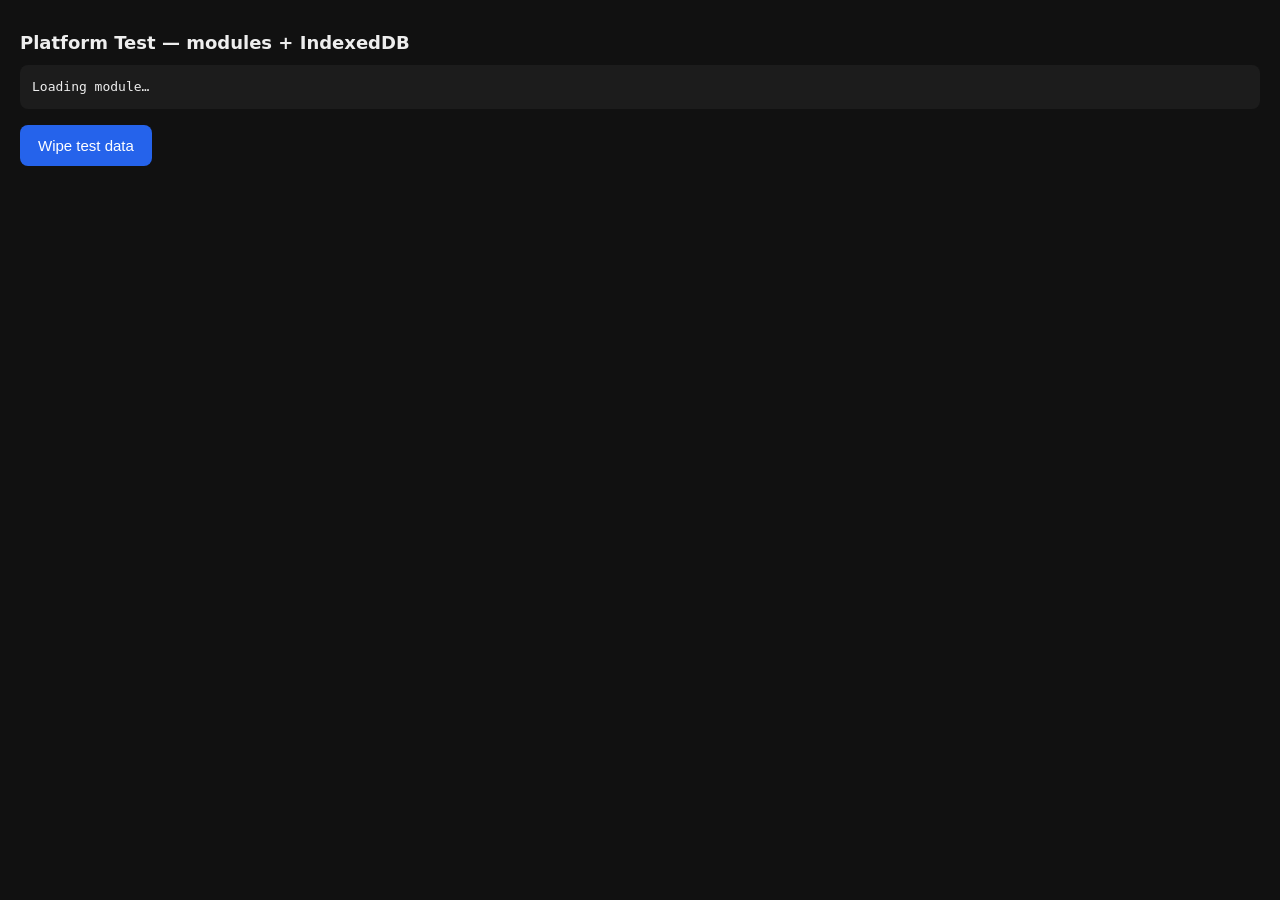
==== index.html @ 47bc87fa "Add files via upload" ====
<!DOCTYPE html>
<html lang="en">
<head>
<meta charset="utf-8">
<meta name="viewport" content="width=device-width, initial-scale=1">
<title>Sprint 0 Test</title>
<style>
body{font-family:system-ui,sans-serif;margin:0;padding:20px;background:#111;color:#eee}
h1{font-size:18px}
#out{white-space:pre-wrap;font-family:monospace;font-size:13px;background:#1c1c1c;padding:12px;border-radius:8px;line-height:1.5}
.ok{color:#4ade80}.bad{color:#f87171}
button{margin-top:16px;padding:12px 18px;font-size:15px;background:#2563eb;color:#fff;border:0;border-radius:8px}
</style>
</head>
<body>
<h1>Platform Test — modules + IndexedDB</h1>
<div id="out">Loading module…</div>
<button id="reset">Wipe test data</button>
<script type="module" src="js/test.js"></script>
<script>
// Fallback: if the module never runs, Check A failed.
setTimeout(function(){
  var o=document.getElementById('out');
  if(o.textContent.indexOf('Loading module')===0){
    o.innerHTML='<span class="bad">CHECK A FAILED — module did not execute.</span>\n'+
    'Open Chrome menu > Desktop site, or check the console for a MIME/CORS error.';
  }
},2500);
</script>
</body>
</html>
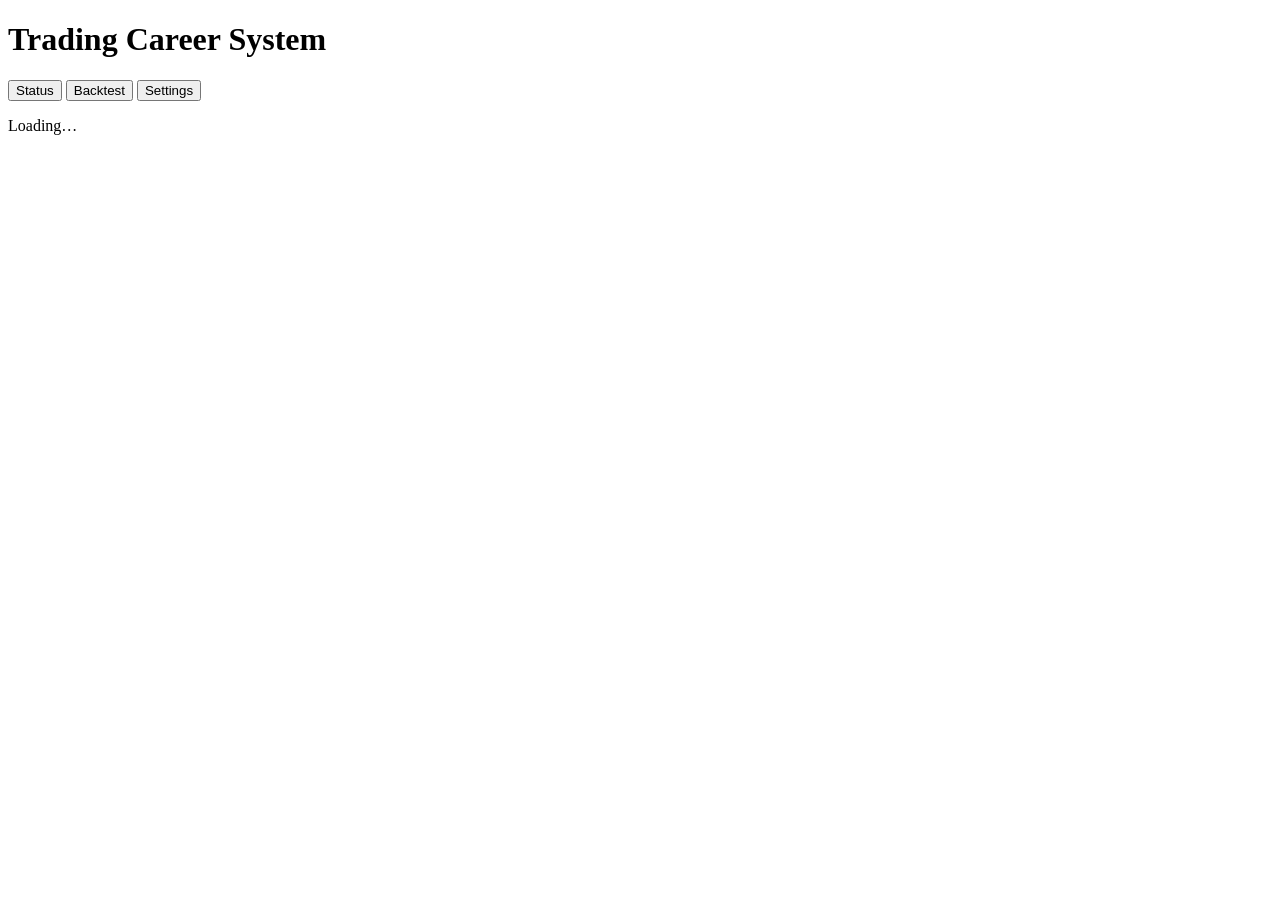
==== commit dea9098a: "Add files via upload" ====
--- a/index.html
+++ b/index.html
@@ -2,30 +2,21 @@
 <html lang="en">
 <head>
 <meta charset="utf-8">
-<meta name="viewport" content="width=device-width, initial-scale=1">
-<title>Sprint 0 Test</title>
-<style>
-body{font-family:system-ui,sans-serif;margin:0;padding:20px;background:#111;color:#eee}
-h1{font-size:18px}
-#out{white-space:pre-wrap;font-family:monospace;font-size:13px;background:#1c1c1c;padding:12px;border-radius:8px;line-height:1.5}
-.ok{color:#4ade80}.bad{color:#f87171}
-button{margin-top:16px;padding:12px 18px;font-size:15px;background:#2563eb;color:#fff;border:0;border-radius:8px}
-</style>
+<meta name="viewport" content="width=device-width, initial-scale=1, viewport-fit=cover">
+<meta name="theme-color" content="#0b0b0c">
+<title>Trading Career System</title>
+<link rel="stylesheet" href="css/styles.css">
 </head>
 <body>
-<h1>Platform Test — modules + IndexedDB</h1>
-<div id="out">Loading module…</div>
-<button id="reset">Wipe test data</button>
-<script type="module" src="js/test.js"></script>
-<script>
-// Fallback: if the module never runs, Check A failed.
-setTimeout(function(){
-  var o=document.getElementById('out');
-  if(o.textContent.indexOf('Loading module')===0){
-    o.innerHTML='<span class="bad">CHECK A FAILED — module did not execute.</span>\n'+
-    'Open Chrome menu > Desktop site, or check the console for a MIME/CORS error.';
-  }
-},2500);
-</script>
+<header>
+  <h1>Trading Career System</h1>
+  <nav>
+    <button data-go="home" class="sel">Status</button>
+    <button data-go="backtest">Backtest</button>
+    <button data-go="settings">Settings</button>
+  </nav>
+</header>
+<main id="app"><p class="sub">Loading…</p></main>
+<script type="module" src="js/app.js"></script>
 </body>
 </html>
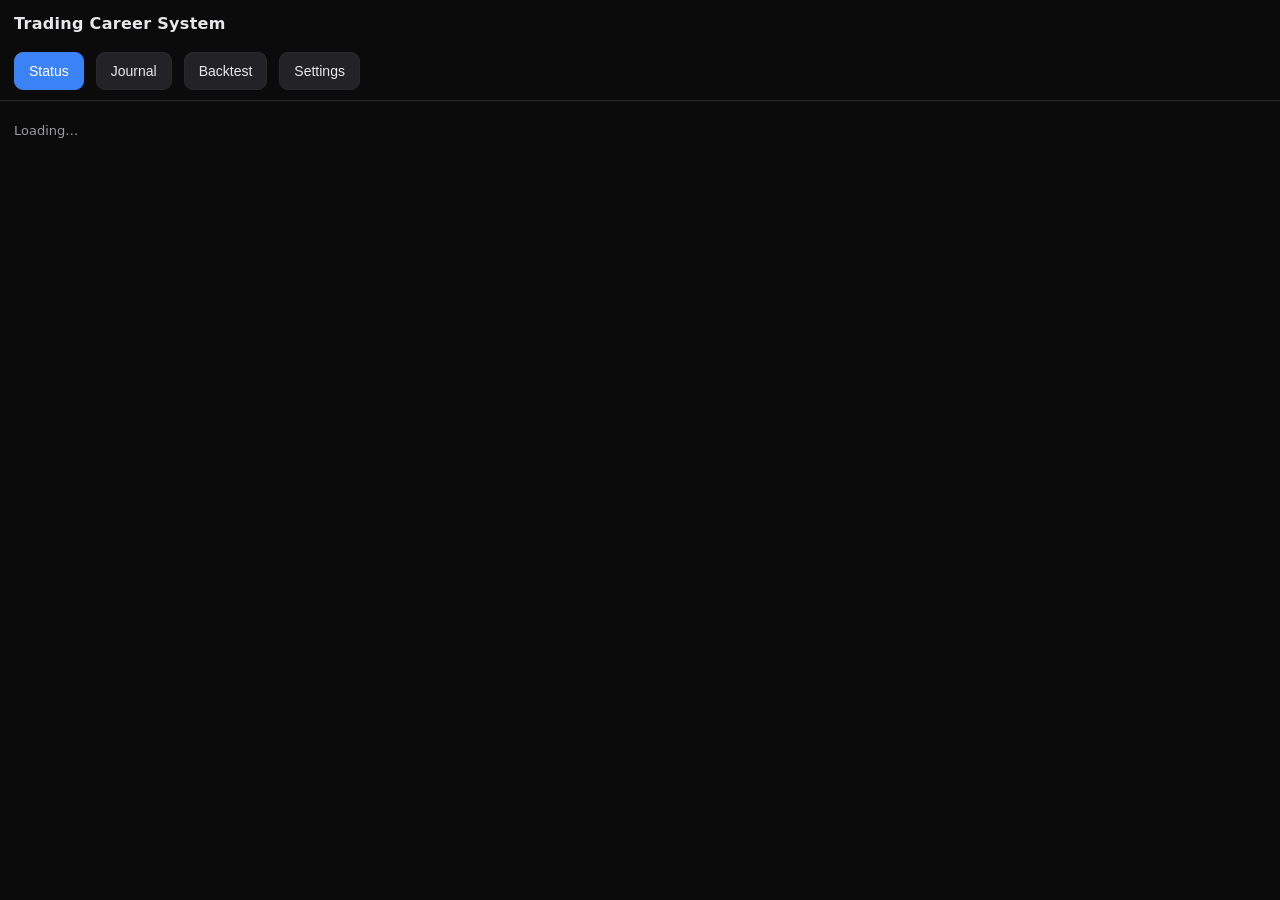
==== commit 515a30f0: "Add files via upload" ====
--- a/index.html
+++ b/index.html
@@ -12,6 +12,7 @@
   <h1>Trading Career System</h1>
   <nav>
     <button data-go="home" class="sel">Status</button>
+    <button data-go="journal">Journal</button>
     <button data-go="backtest">Backtest</button>
     <button data-go="settings">Settings</button>
   </nav>
--- a/css/styles.css
+++ b/css/styles.css
@@ -0,0 +1,36 @@
+:root{--bg:#0b0b0c;--card:#161618;--line:#2a2a2e;--fg:#e8e8ea;--dim:#9a9aa2;
+--ok:#4ade80;--warn:#fbbf24;--bad:#f87171;--acc:#3b82f6}
+*{box-sizing:border-box}
+body{margin:0;background:var(--bg);color:var(--fg);
+font-family:system-ui,-apple-system,sans-serif;font-size:15px;line-height:1.5;
+padding-bottom:40px}
+header{position:sticky;top:0;background:var(--bg);border-bottom:1px solid var(--line);
+padding:12px 14px 0;z-index:5}
+h1{font-size:16px;margin:0 0 10px;letter-spacing:.3px}
+h2{font-size:17px;margin:0 0 6px}
+h3{font-size:15px;margin:0 0 6px}
+nav{display:flex;gap:6px;overflow-x:auto;padding-bottom:10px}
+nav button{flex:0 0 auto}
+main{padding:14px;display:flex;flex-direction:column;gap:12px}
+.card,.banner{background:var(--card);border:1px solid var(--line);border-radius:12px;padding:14px}
+.sub{color:var(--dim);font-size:13px;margin:6px 0}
+.ok{color:var(--ok)}.warn{color:var(--warn)}.bad{color:var(--bad)}
+.banner.ok{border-color:#1f4d33}.banner.warn{border-color:#5c4310}.banner.bad{border-color:#5c1f1f}
+.blocks{margin:8px 0 0;padding-left:18px;color:var(--warn)}
+.blocks li{margin:4px 0}
+button,.btn{background:#232327;color:var(--fg);border:1px solid var(--line);
+border-radius:9px;padding:10px 14px;font-size:14px;cursor:pointer;
+display:inline-block;margin:6px 6px 0 0}
+button.sel{background:var(--acc);border-color:var(--acc);color:#fff}
+button.danger{background:#3b1414;border-color:#5c1f1f;color:var(--bad)}
+.row{display:flex;flex-wrap:wrap;gap:6px}
+input,select{background:#0f0f11;color:var(--fg);border:1px solid var(--line);
+border-radius:9px;padding:11px;font-size:15px;width:100%;margin-top:8px}
+.grid{display:grid;grid-template-columns:1fr 1fr;gap:8px}
+.tune{display:flex;align-items:center;justify-content:space-between;gap:10px;
+font-size:13px;color:var(--dim);margin-top:8px}
+.tune input{width:96px;margin:0;text-align:right}
+table{width:100%;border-collapse:collapse;font-size:13px;margin-top:8px}
+th,td{text-align:left;padding:7px 4px;border-bottom:1px solid var(--line)}
+th{color:var(--dim);font-weight:500}
+ol.sub{padding-left:20px}
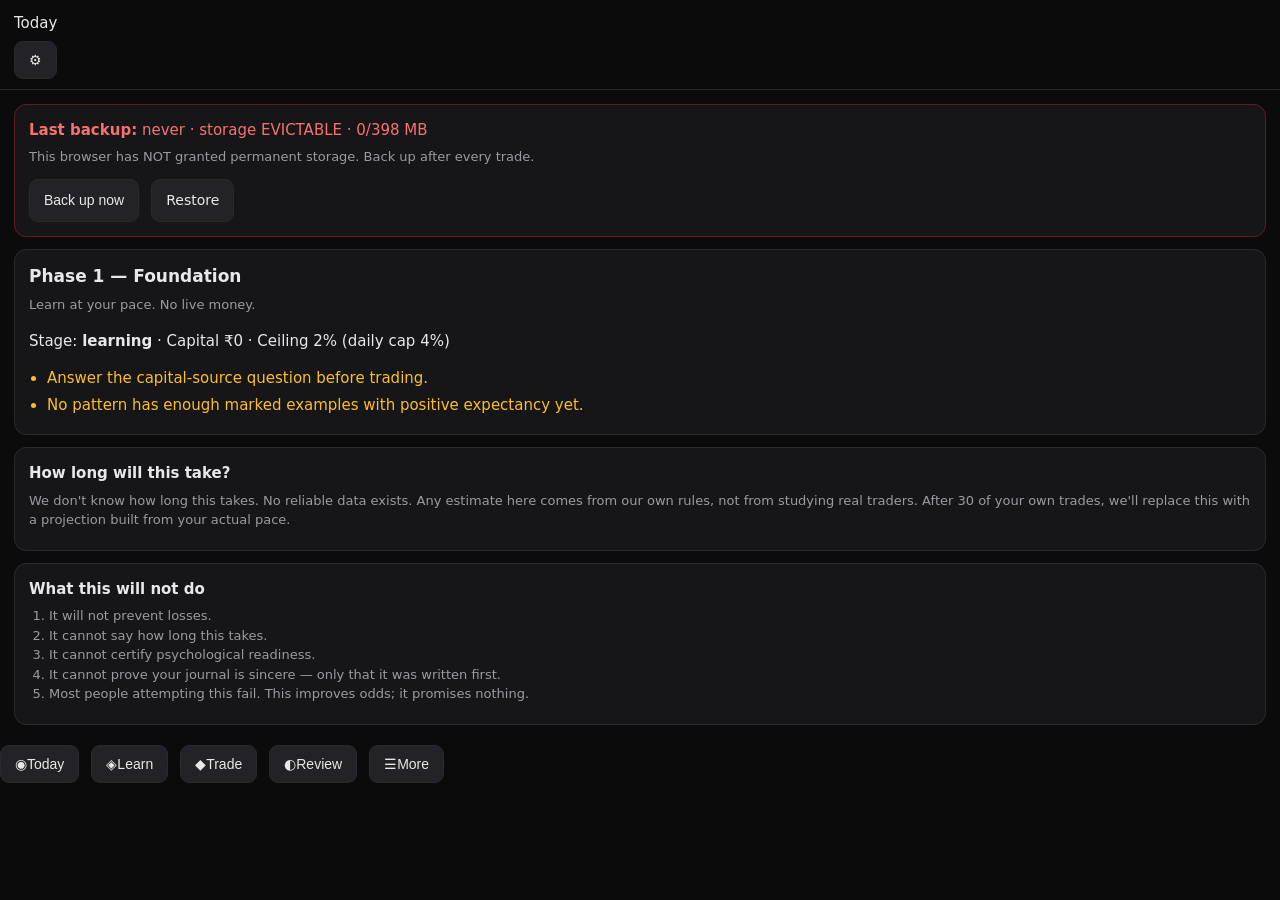
==== commit 98bb9b81: "Add files via upload" ====
--- a/index.html
+++ b/index.html
@@ -4,20 +4,47 @@
 <meta charset="utf-8">
 <meta name="viewport" content="width=device-width, initial-scale=1, viewport-fit=cover">
 <meta name="theme-color" content="#0b0b0c">
+<meta name="description" content="A trading education and discipline system for Indian markets. Learning is free. Trading is earned.">
+<meta name="mobile-web-app-capable" content="yes">
+<meta name="apple-mobile-web-app-capable" content="yes">
+<meta name="apple-mobile-web-app-status-bar-style" content="black-translucent">
+<meta name="apple-mobile-web-app-title" content="Trading System">
 <title>Trading Career System</title>
+<link rel="manifest" href="manifest.json">
+<link rel="icon" href="icon.svg" type="image/svg+xml">
 <link rel="stylesheet" href="css/styles.css">
 </head>
 <body>
-<header>
-  <h1>Trading Career System</h1>
-  <nav>
-    <button data-go="home" class="sel">Status</button>
-    <button data-go="journal">Journal</button>
-    <button data-go="backtest">Backtest</button>
-    <button data-go="settings">Settings</button>
-  </nav>
+
+<header id="topbar">
+  <div class="tb-row">
+    <div class="tb-text">
+      <div class="tb-title" id="tbTitle">Today</div>
+      <div class="tb-sub" id="tbSub"></div>
+    </div>
+    <button id="tbAction" class="icon" data-go="settings" aria-label="Settings">&#9881;</button>
+  </div>
+  <nav id="subnav" class="subnav" aria-label="Section screens"></nav>
 </header>
-<main id="app"><p class="sub">Loading…</p></main>
+
+<main id="app"><div class="skeleton"><div class="sk-card"></div><div class="sk-card"></div></div></main>
+
+<nav id="tabbar" class="tabbar" aria-label="Main sections">
+  <button data-section="today" class="sel"><span class="ti">&#9673;</span><span class="tl">Today</span></button>
+  <button data-section="learn"><span class="ti">&#9672;</span><span class="tl">Learn</span></button>
+  <button data-section="trade"><span class="ti">&#9670;</span><span class="tl">Trade</span></button>
+  <button data-section="review"><span class="ti">&#9680;</span><span class="tl">Review</span></button>
+  <button data-section="more"><span class="ti">&#9776;</span><span class="tl">More</span></button>
+</nav>
+
+<div id="toasts" class="toasts" role="status" aria-live="polite"></div>
+
 <script type="module" src="js/app.js"></script>
+<script>
+if ('serviceWorker' in navigator) {
+  window.addEventListener('load', () =>
+    navigator.serviceWorker.register('sw.js').catch(e => console.warn('sw:', e)));
+}
+</script>
 </body>
 </html>
